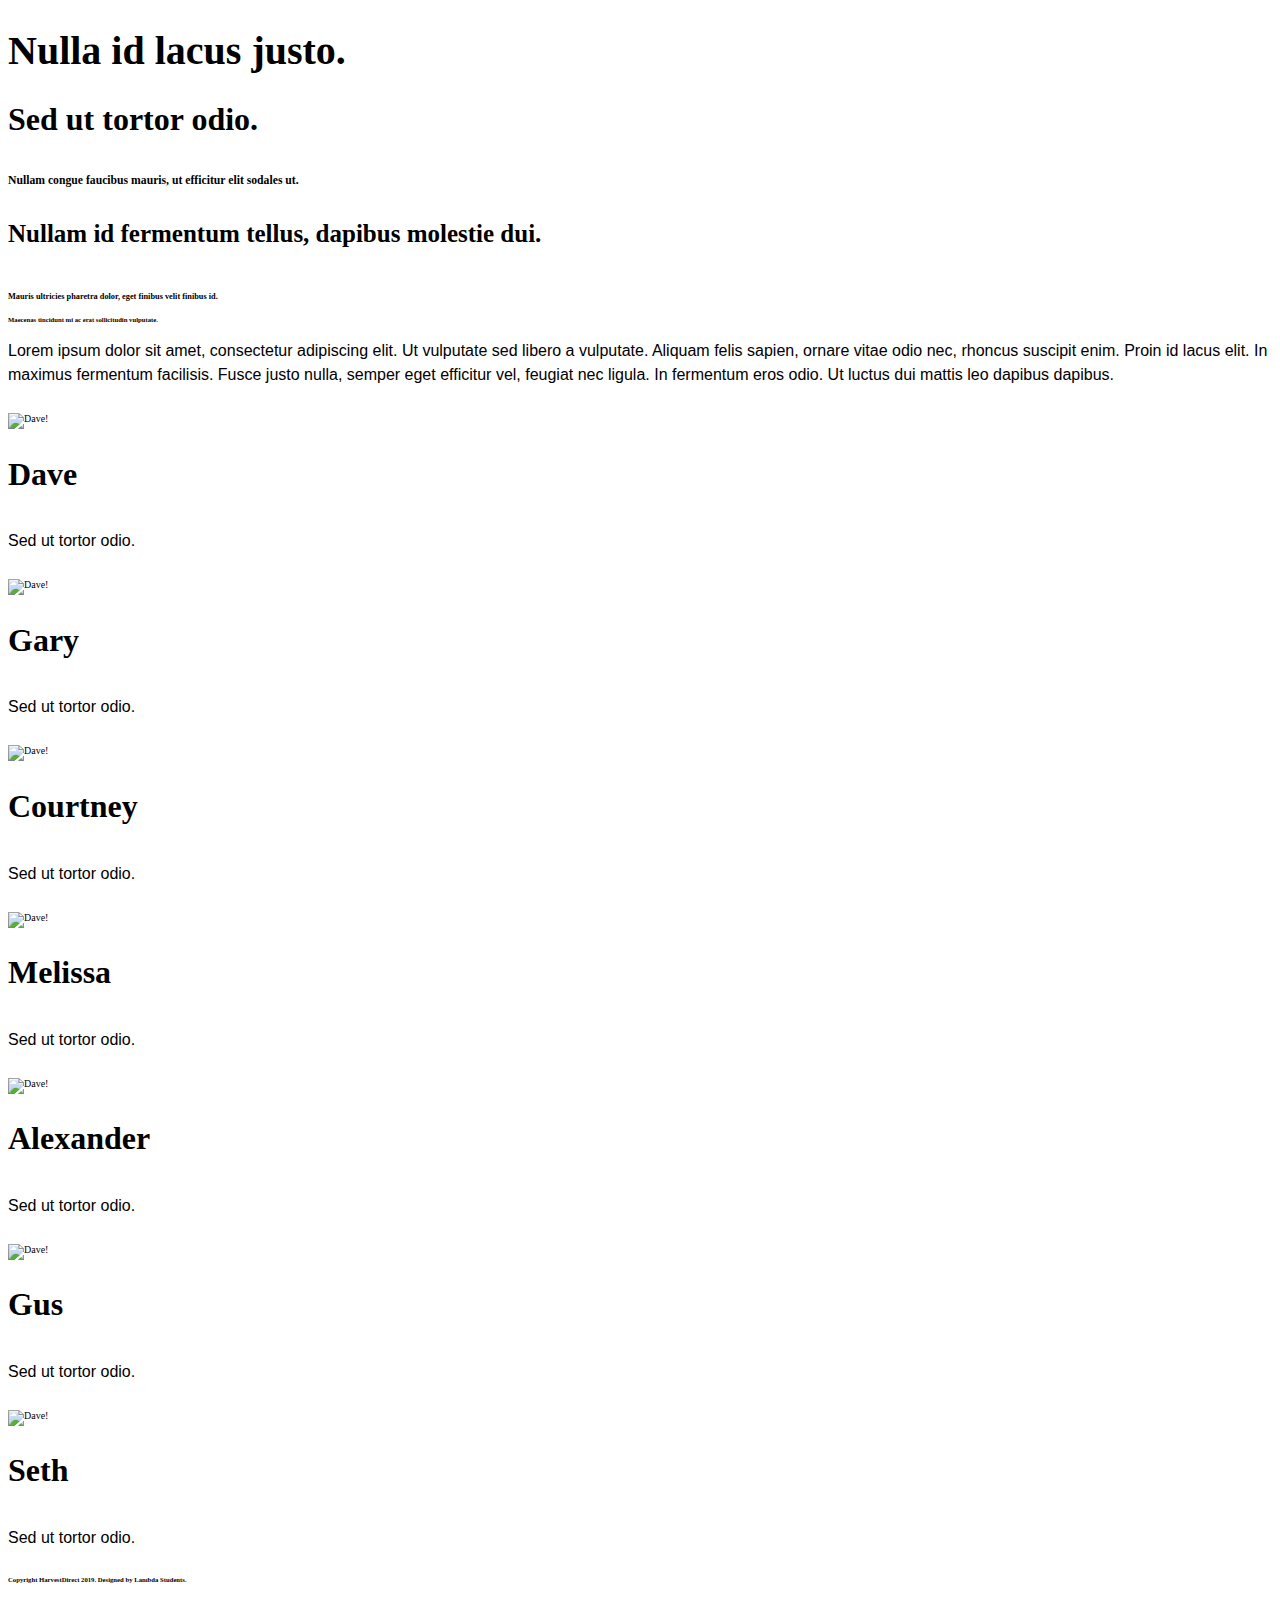
==== about.html @ c772e210 "added basic variables to less file, beginning to start basic code structure" ====
<!doctype html>

<html lang="en">
<head>
    <meta charset="utf-8">

    <title>HarvestDirect</title>

    <link href="https://fonts.googleapis.com/css?family=Indie+Flower|Roboto" rel="stylesheet">
    <link href="css/index.css" rel="stylesheet">

</head>

<body>
    <nav class="nav-container">
        <div class="nav-title">
            <h1>Nulla id lacus justo.</h1>
            <h2>Sed ut tortor odio.</h2>
            <h3>Nullam congue faucibus mauris, ut efficitur elit sodales ut.</h3>
            <h4>Nullam id fermentum tellus, dapibus molestie dui.</h4>
            <h5>Mauris ultricies pharetra dolor, eget finibus velit finibus id.</h5>
            <h6>Maecenas tincidunt mi ac erat sollicitudin vulputate.</h6>
            <p>Lorem ipsum dolor sit amet, consectetur adipiscing elit. Ut vulputate sed libero a vulputate. Aliquam felis sapien, ornare vitae odio nec, rhoncus suscipit enim. Proin id lacus elit. In maximus fermentum facilisis. Fusce justo nulla, semper eget efficitur vel, feugiat nec ligula. In fermentum eros odio. Ut luctus dui mattis leo dapibus dapibus.</p>
        </div>
    </nav>

    <section class="about-container">
        <div class="daveBio">
            <img src="img/fun-bus.jpg" alt="Dave!">
            <h2>Dave</h2>
            <p>Sed ut tortor odio.</p>
        </div>

        <div class="garyBio">
            <img src="img/fun-bus.jpg" alt="Dave!">
            <h2>Gary</h2>
            <p>Sed ut tortor odio.</p>
        </div>

        <div class="courtneyBio">
            <img src="img/fun-bus.jpg" alt="Dave!">
            <h2>Courtney</h2>
            <p>Sed ut tortor odio.</p>
        </div>

        <div class="melissaBio">
            <img src="img/fun-bus.jpg" alt="Dave!">
            <h2>Melissa</h2>
            <p>Sed ut tortor odio.</p>
        </div>

        <div class="alexanderBio">
            <img src="img/fun-bus.jpg" alt="Dave!">
            <h2>Alexander</h2>
            <p>Sed ut tortor odio.</p>
        </div>

        <div class="gusBio">
            <img src="img/fun-bus.jpg" alt="Dave!">
            <h2>Gus</h2>
            <p>Sed ut tortor odio.</p>
        </div>

        <div class="sethBio">
            <img src="img/fun-bus.jpg" alt="Dave!">
            <h2>Seth</h2>
            <p>Sed ut tortor odio.</p>
        </div>
    </section><!-- container -->

    <footer class="footer">
        <h6>Copyright HarvestDirect 2019. Designed by Lambda Students.</h6>
    </footer>
</body>
</html>
---- css/index.css ----
* {
  box-sizing: border-box;
}
html {
  font-size: 62.5%;
}
html,
body {
  font-family: 'Merriweather', serif;
}
h1,
h2,
h3,
h4,
h5 {
  font-family: 'Merriweather', serif;
}
h1 {
  font-size: 4rem;
}
h2 {
  font-size: 3.2rem;
  padding-bottom: 10px;
}
h4 {
  font-size: 2.5rem;
  padding-bottom: 10px;
}
p {
  font-family: 'Ubuntu', sans-serif;
  line-height: 1.5;
  font-size: 1.6rem;
  padding-bottom: 10px;
}
img {
  max-width: 100%;
  height: auto;
}
.container {
  max-width: 1000px;
  width: 100%;
  margin: 0 auto;
}
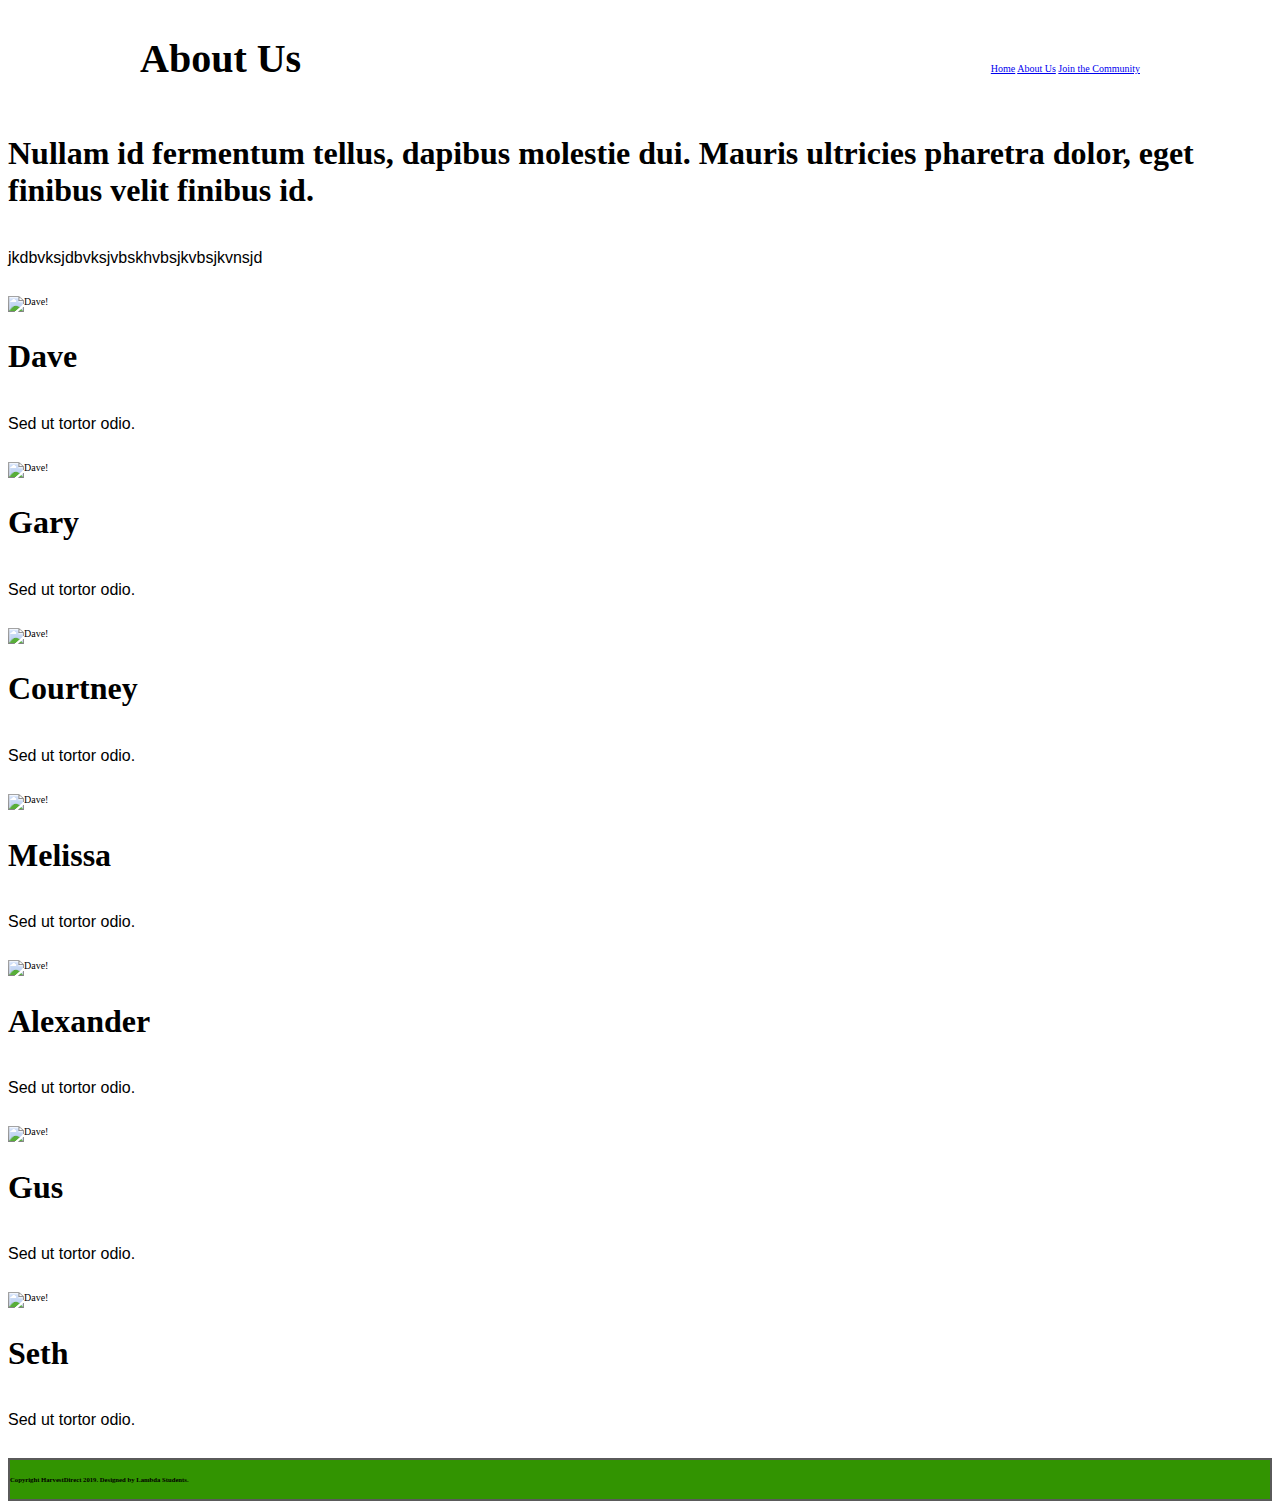
==== commit 5a79019c: "added generic setup code. Will need to be modified when layout is finalized" ====
--- a/about.html
+++ b/about.html
@@ -12,19 +12,27 @@
 </head>
 
 <body>
-    <nav class="nav-container">
-        <div class="nav-title">
-            <h1>Nulla id lacus justo.</h1>
-            <h2>Sed ut tortor odio.</h2>
-            <h3>Nullam congue faucibus mauris, ut efficitur elit sodales ut.</h3>
-            <h4>Nullam id fermentum tellus, dapibus molestie dui.</h4>
-            <h5>Mauris ultricies pharetra dolor, eget finibus velit finibus id.</h5>
-            <h6>Maecenas tincidunt mi ac erat sollicitudin vulputate.</h6>
-            <p>Lorem ipsum dolor sit amet, consectetur adipiscing elit. Ut vulputate sed libero a vulputate. Aliquam felis sapien, ornare vitae odio nec, rhoncus suscipit enim. Proin id lacus elit. In maximus fermentum facilisis. Fusce justo nulla, semper eget efficitur vel, feugiat nec ligula. In fermentum eros odio. Ut luctus dui mattis leo dapibus dapibus.</p>
+    <nav class="navContainer">
+        <div class="navTitle">
+            <h1>About Us</h1>
         </div>
+        <nav class="navBar">
+            <a href="#">Home</a>
+            <a href="#">About Us</a>
+            <a href="#">Join the Community</a>
+        </nav>
     </nav>
 
-    <section class="about-container">
+    <Section class="callToAction">
+        <div class="missionStatement">
+            <h2>Nullam id fermentum tellus, dapibus molestie dui. Mauris ultricies pharetra dolor, eget finibus velit finibus id.</h2>
+        </div>
+    </Section>
+
+    <section class="servicesInfo">
+        <p>jkdbvksjdbvksjvbskhvbsjkvbsjkvnsjd</p>
+    </section>
+    <section class="aboutContainer">
         <div class="daveBio">
             <img src="img/fun-bus.jpg" alt="Dave!">
             <h2>Dave</h2>
@@ -66,7 +74,11 @@
             <h2>Seth</h2>
             <p>Sed ut tortor odio.</p>
         </div>
-    </section><!-- container -->
+    </section>
+
+    <div class="signUpButton">
+        
+    </div>
 
     <footer class="footer">
         <h6>Copyright HarvestDirect 2019. Designed by Lambda Students.</h6>
--- a/css/index.css
+++ b/css/index.css
@@ -1,3 +1,7 @@
+/* http://meyerweb.com/eric/tools/css/reset/ 
+   v2.0 | 20110126
+   License: none (public domain)
+*/
 * {
   box-sizing: border-box;
 }
@@ -41,3 +45,27 @@
   width: 100%;
   margin: 0 auto;
 }
+.navContainer {
+  max-width: 1000px;
+  width: 100%;
+  margin: 0 auto;
+  display: flex;
+  align-items: baseline;
+  justify-content: space-between;
+}
+.navContainer .nav-bar a {
+  text-decoration: none;
+  color: black;
+  font-size: 1.5em;
+  padding: 1em;
+}
+.footer {
+  width: 100%;
+  border: 2px solid #5A5A5A;
+  background: #329401;
+}
+.footer p {
+  text-align: center;
+  color: #5A5A5A;
+  font-size: 1.6rem;
+}
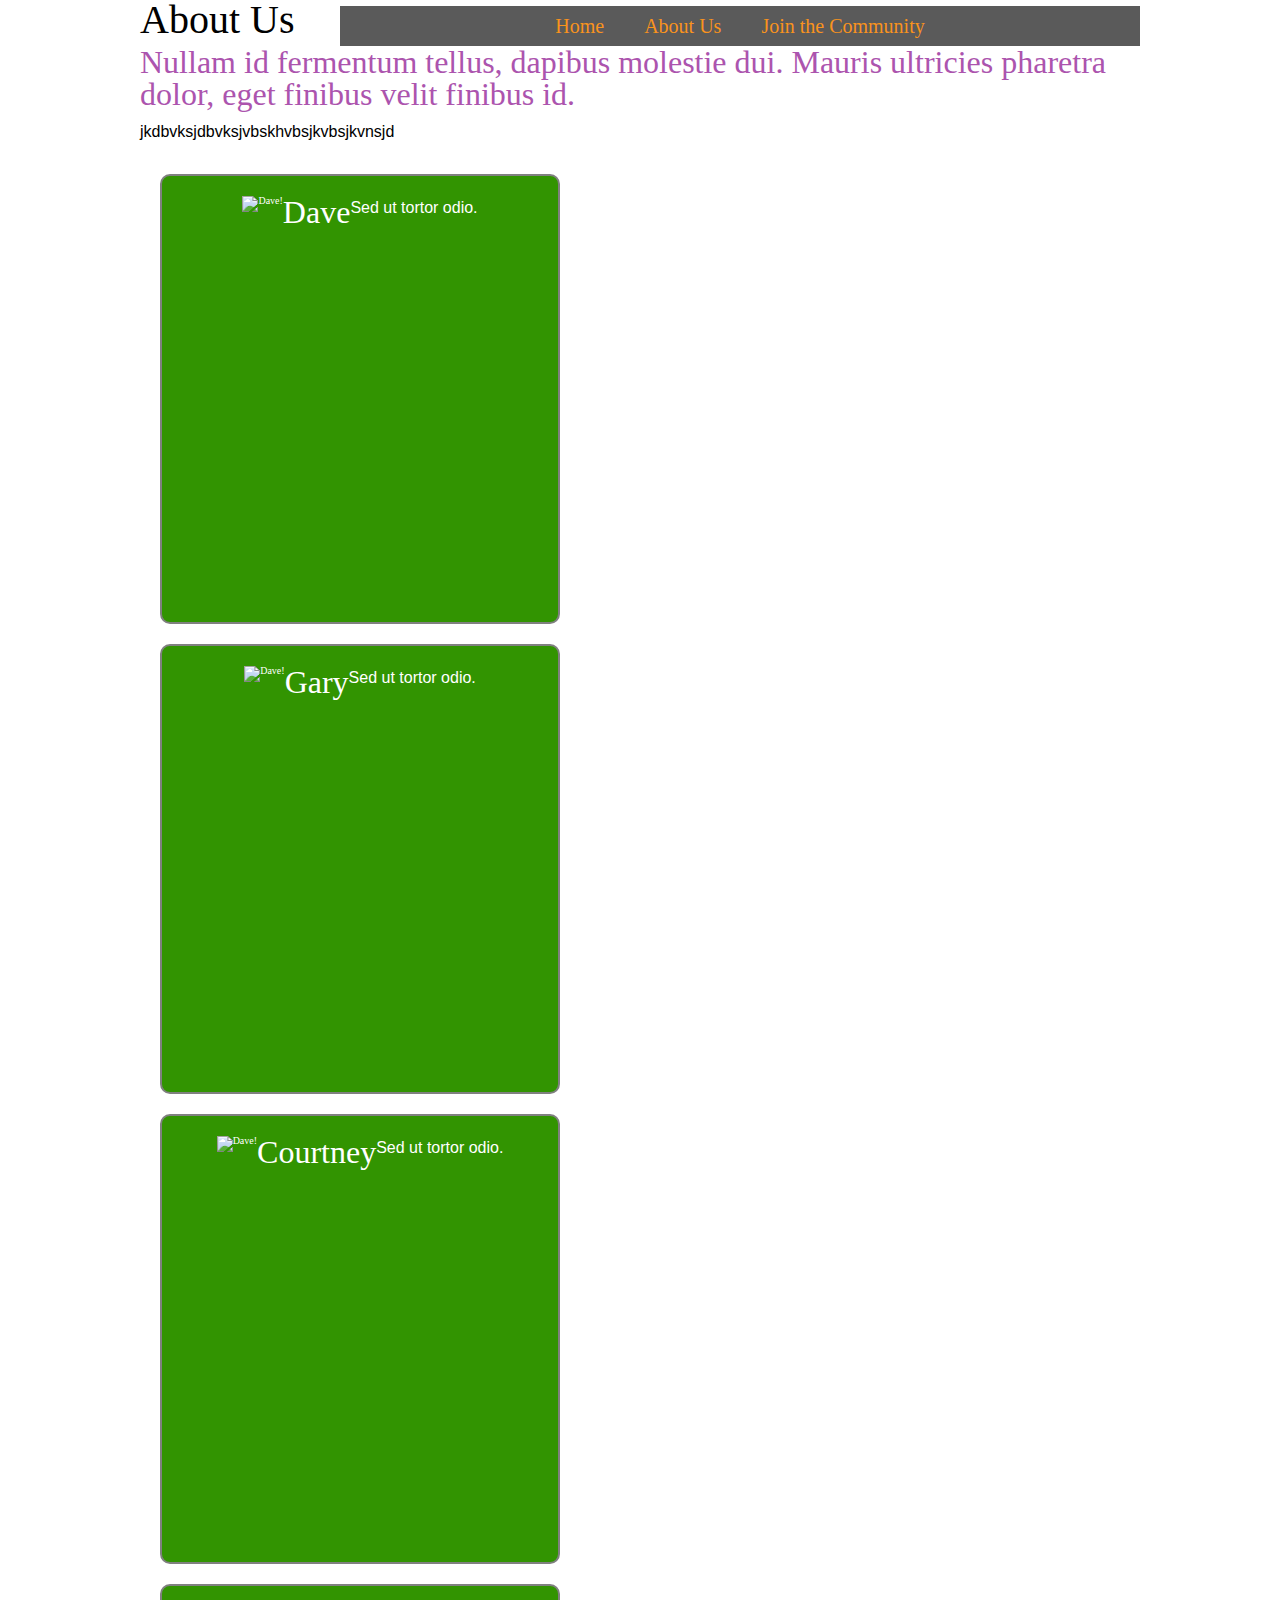
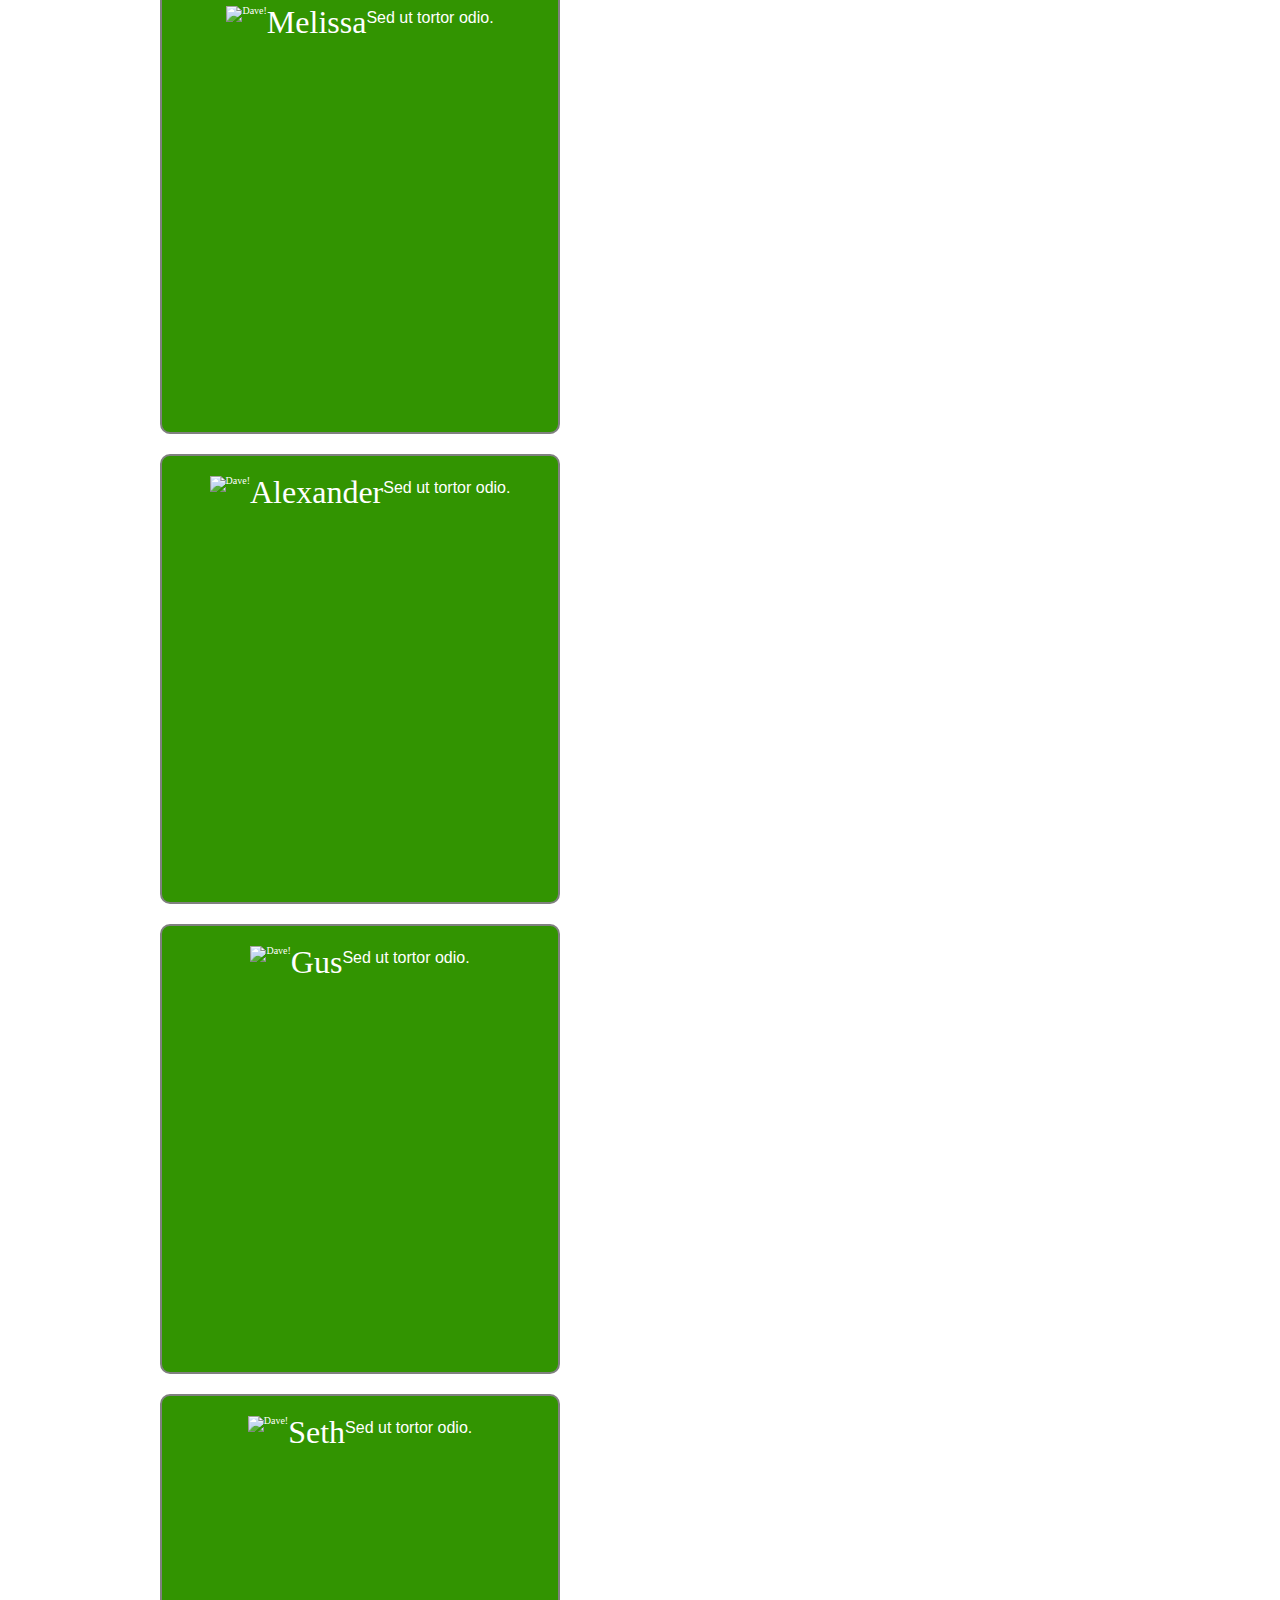
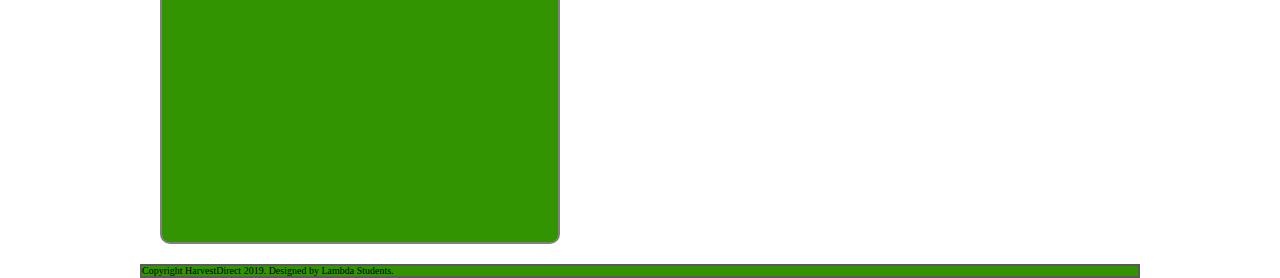
==== commit b067b3e8: "worked on responsiveness and added more content. Still need logos and layout we are going to use to " ====
--- a/about.html
+++ b/about.html
@@ -8,7 +8,6 @@
 
     <link href="https://fonts.googleapis.com/css?family=Indie+Flower|Roboto" rel="stylesheet">
     <link href="css/index.css" rel="stylesheet">
-
 </head>
 
 <body>
@@ -23,65 +22,67 @@
         </nav>
     </nav>
 
-    <Section class="callToAction">
-        <div class="missionStatement">
-            <h2>Nullam id fermentum tellus, dapibus molestie dui. Mauris ultricies pharetra dolor, eget finibus velit finibus id.</h2>
-        </div>
-    </Section>
+    <div class="container about">
+        <Section class="callToAction">
+            <div class="missionStatement">
+                <h2>Nullam id fermentum tellus, dapibus molestie dui. Mauris ultricies pharetra dolor, eget finibus velit finibus id.</h2>
+            </div>
+        </Section>
 
-    <section class="servicesInfo">
-        <p>jkdbvksjdbvksjvbskhvbsjkvbsjkvnsjd</p>
-    </section>
-    <section class="aboutContainer">
-        <div class="daveBio">
-            <img src="img/fun-bus.jpg" alt="Dave!">
-            <h2>Dave</h2>
-            <p>Sed ut tortor odio.</p>
+        <section class="servicesInfo">
+            <p>jkdbvksjdbvksjvbskhvbsjkvbsjkvnsjd</p>
+        </section>
+        <section class="aboutContainer">
+            <div class="bioCard">
+                <img src="img/fun-bus.jpg" alt="Dave!">
+                <h2>Dave</h2>
+                <p>Sed ut tortor odio.</p>
+            </div>
+
+            <div class="bioCard">
+                <img src="img/fun-bus.jpg" alt="Dave!">
+                <h2>Gary</h2>
+                <p>Sed ut tortor odio.</p>
+            </div>
+
+            <div class="bioCard">
+                <img src="img/fun-bus.jpg" alt="Dave!">
+                <h2>Courtney</h2>
+                <p>Sed ut tortor odio.</p>
+            </div>
+
+            <div class="bioCard">
+                <img src="img/fun-bus.jpg" alt="Dave!">
+                <h2>Melissa</h2>
+                <p>Sed ut tortor odio.</p>
+            </div>
+
+            <div class="bioCard">
+                <img src="img/fun-bus.jpg" alt="Dave!">
+                <h2>Alexander</h2>
+                <p>Sed ut tortor odio.</p>
+            </div>
+
+            <div class="bioCard">
+                <img src="img/fun-bus.jpg" alt="Dave!">
+                <h2>Gus</h2>
+                <p>Sed ut tortor odio.</p>
+            </div>
+
+            <div class="bioCard">
+                <img src="img/fun-bus.jpg" alt="Dave!">
+                <h2>Seth</h2>
+                <p>Sed ut tortor odio.</p>
+            </div>
+        </section>
+
+        <div class="signUpButton">
+        
         </div>
 
-        <div class="garyBio">
-            <img src="img/fun-bus.jpg" alt="Dave!">
-            <h2>Gary</h2>
-            <p>Sed ut tortor odio.</p>
-        </div>
-
-        <div class="courtneyBio">
-            <img src="img/fun-bus.jpg" alt="Dave!">
-            <h2>Courtney</h2>
-            <p>Sed ut tortor odio.</p>
-        </div>
-
-        <div class="melissaBio">
-            <img src="img/fun-bus.jpg" alt="Dave!">
-            <h2>Melissa</h2>
-            <p>Sed ut tortor odio.</p>
-        </div>
-
-        <div class="alexanderBio">
-            <img src="img/fun-bus.jpg" alt="Dave!">
-            <h2>Alexander</h2>
-            <p>Sed ut tortor odio.</p>
-        </div>
-
-        <div class="gusBio">
-            <img src="img/fun-bus.jpg" alt="Dave!">
-            <h2>Gus</h2>
-            <p>Sed ut tortor odio.</p>
-        </div>
-
-        <div class="sethBio">
-            <img src="img/fun-bus.jpg" alt="Dave!">
-            <h2>Seth</h2>
-            <p>Sed ut tortor odio.</p>
-        </div>
-    </section>
-
-    <div class="signUpButton">
-        
+        <footer class="footer">
+            <h6>Copyright HarvestDirect 2019. Designed by Lambda Students.</h6>
+        </footer>
     </div>
-
-    <footer class="footer">
-        <h6>Copyright HarvestDirect 2019. Designed by Lambda Students.</h6>
-    </footer>
 </body>
 </html>--- a/css/index.css
+++ b/css/index.css
@@ -1,9 +1,136 @@
 /* http://meyerweb.com/eric/tools/css/reset/ 
-   v2.0 | 20110126
-   License: none (public domain)
+v2.0 | 20110126
+License: none (public domain)
 */
+html,
+body,
+div,
+span,
+applet,
+object,
+iframe,
+h1,
+h2,
+h3,
+h4,
+h5,
+h6,
+p,
+blockquote,
+pre,
+a,
+abbr,
+acronym,
+address,
+big,
+cite,
+code,
+del,
+dfn,
+em,
+img,
+ins,
+kbd,
+q,
+s,
+samp,
+small,
+strike,
+strong,
+sub,
+sup,
+tt,
+var,
+b,
+u,
+i,
+center,
+dl,
+dt,
+dd,
+ol,
+ul,
+li,
+fieldset,
+form,
+label,
+legend,
+table,
+caption,
+tbody,
+tfoot,
+thead,
+tr,
+th,
+td,
+article,
+aside,
+canvas,
+details,
+embed,
+figure,
+figcaption,
+footer,
+header,
+hgroup,
+menu,
+nav,
+output,
+ruby,
+section,
+summary,
+time,
+mark,
+audio,
+video {
+  margin: 0;
+  padding: 0;
+  border: 0;
+  font-size: 100%;
+  font: inherit;
+  vertical-align: baseline;
+}
+/* HTML5 display-role reset for older browsers */
+article,
+aside,
+details,
+figcaption,
+figure,
+footer,
+header,
+hgroup,
+menu,
+nav,
+section {
+  display: block;
+}
+body {
+  line-height: 1;
+}
+ol,
+ul {
+  list-style: none;
+}
+blockquote,
+q {
+  quotes: none;
+}
+blockquote:before,
+blockquote:after,
+q:before,
+q:after {
+  content: '';
+  content: none;
+}
+table {
+  border-collapse: collapse;
+  border-spacing: 0;
+}
 * {
   box-sizing: border-box;
+}
+body {
+  background: url(top-bg-img.jpg);
 }
 html {
   font-size: 62.5%;
@@ -44,6 +171,13 @@
   max-width: 1000px;
   width: 100%;
   margin: 0 auto;
+}
+@media (max-width: 500px) {
+  .container {
+    max-width: 500px;
+    width: 100%;
+    margin: 0 auto;
+  }
 }
 .navContainer {
   max-width: 1000px;
@@ -67,5 +201,40 @@
 .footer p {
   text-align: center;
   color: #5A5A5A;
-  font-size: 1.6rem;
-}
+  font-size: 2rem;
+}
+.navContainer {
+  width: 90%;
+}
+.navContainer .navBar {
+  width: 80%;
+  height: 40px;
+  background-color: #5A5A5A;
+  font-size: 2rem;
+  display: flex;
+  justify-content: center;
+  align-items: center;
+}
+.navContainer .navBar a {
+  text-decoration: none;
+  color: #F9931D;
+  padding: 20px;
+}
+.missionStatement {
+  color: #AC54AE;
+}
+.bioCard {
+  display: flex;
+  flex-wrap: wrap;
+  flex-direction: row;
+  justify-content: center;
+  padding: 10px;
+  border: 2px solid gray;
+  border-radius: 1em;
+  height: 450px;
+  width: 40%;
+  padding: 20px;
+  margin: 20px;
+  background-color: #329401;
+  color: white;
+}
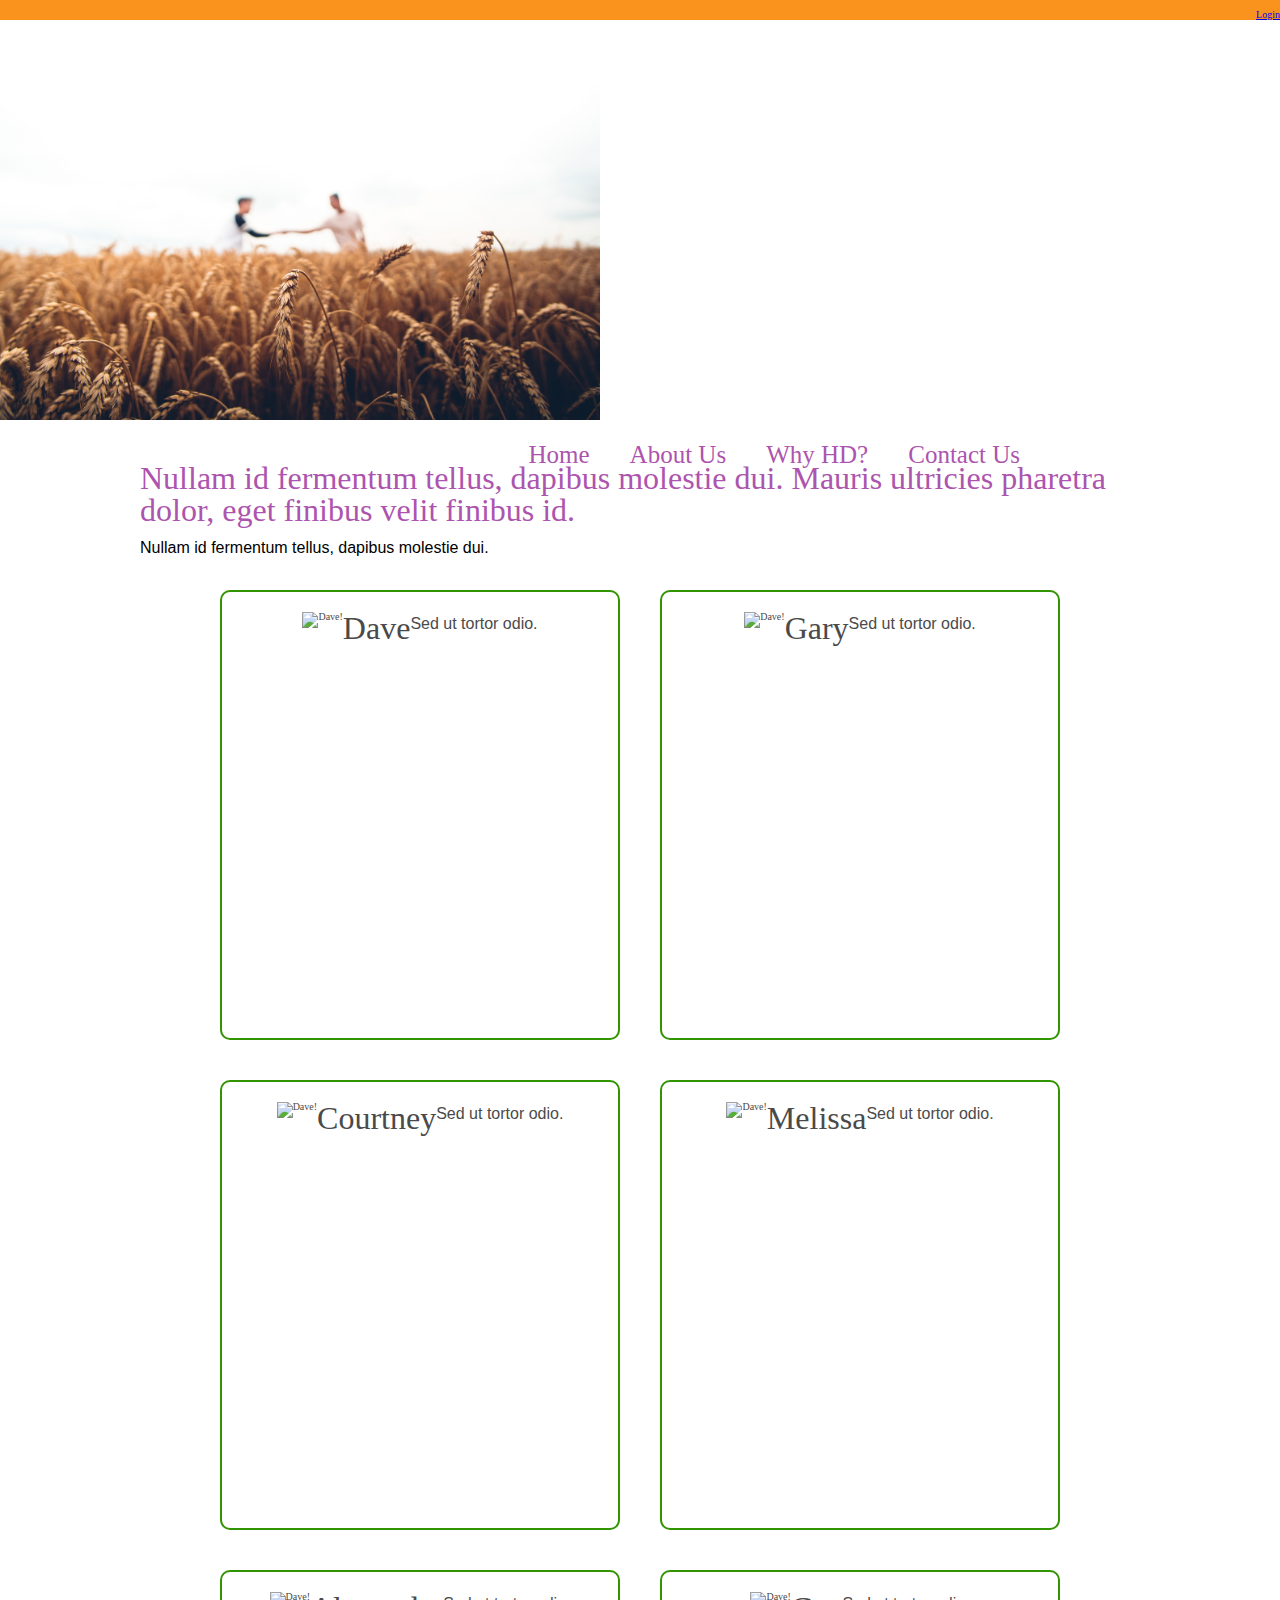
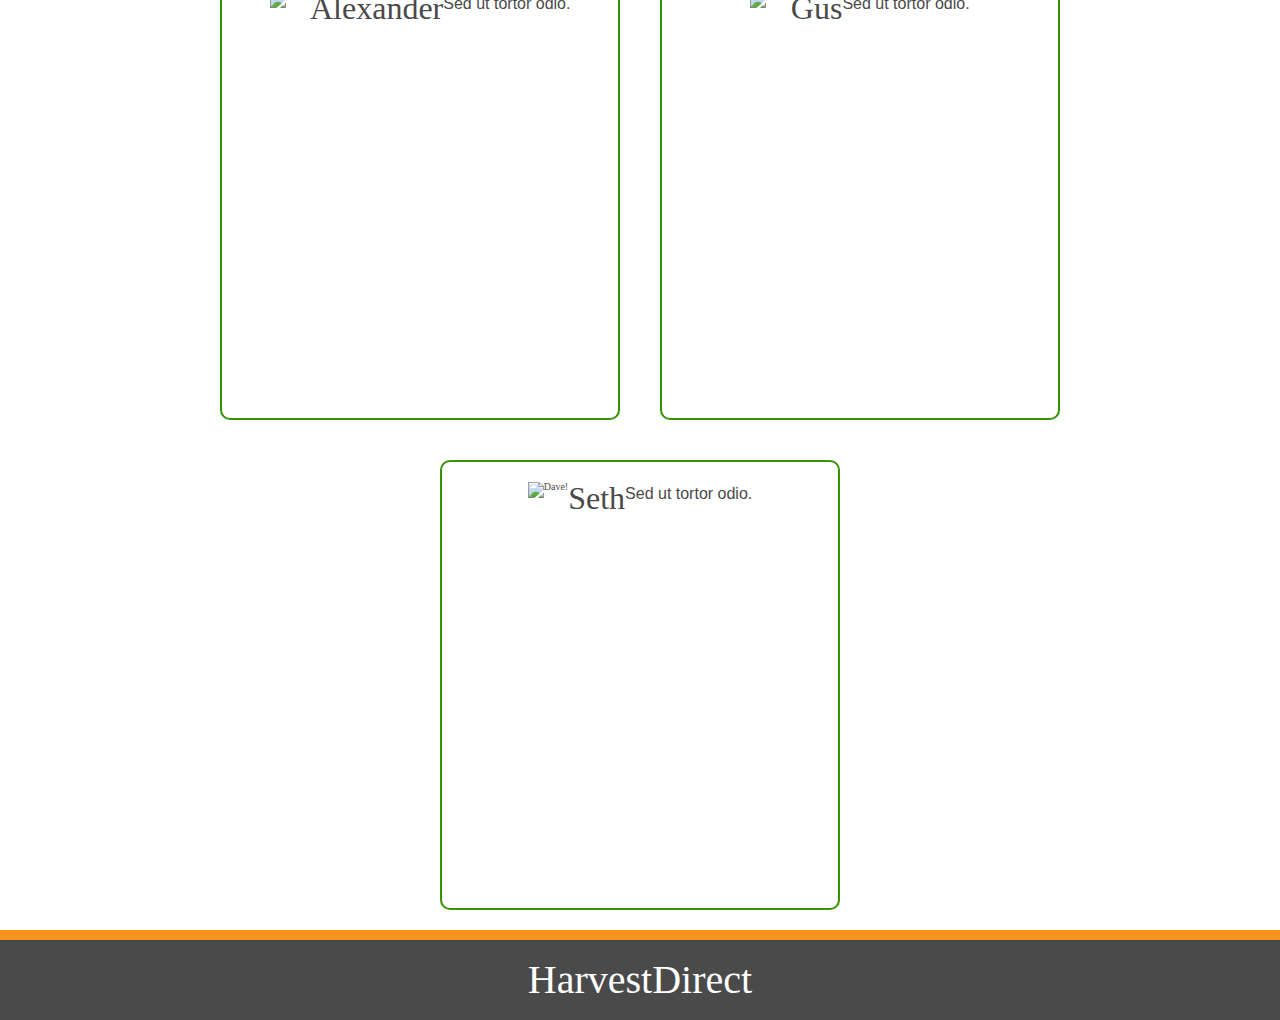
==== commit d8d6fb16: "added rough header and footer styling based on home page" ====
--- a/about.html
+++ b/about.html
@@ -4,21 +4,31 @@
 <head>
     <meta charset="utf-8">
 
-    <title>HarvestDirect</title>
+    <title>About HarvestDirect</title>
 
     <link href="https://fonts.googleapis.com/css?family=Indie+Flower|Roboto" rel="stylesheet">
     <link href="css/index.css" rel="stylesheet">
 </head>
 
 <body>
+    
+    <div class="pageBreak">
+    </div>
+    
+    <div class="headerContainer">
+        <a href="#">Login</a>
+    </div>
+    
+    <div class="logo">
+        <img src="img/top-bg-img.jpg" alt="bg">
+    </div>
+    
     <nav class="navContainer">
-        <div class="navTitle">
-            <h1>About Us</h1>
-        </div>
         <nav class="navBar">
             <a href="#">Home</a>
             <a href="#">About Us</a>
-            <a href="#">Join the Community</a>
+            <a href="#">Why HD?</a>
+            <a href="#">Contact Us</a>
         </nav>
     </nav>
 
@@ -30,7 +40,7 @@
         </Section>
 
         <section class="servicesInfo">
-            <p>jkdbvksjdbvksjvbskhvbsjkvbsjkvnsjd</p>
+            <p>Nullam id fermentum tellus, dapibus molestie dui.</p>
         </section>
         <section class="aboutContainer">
             <div class="bioCard">
@@ -79,10 +89,12 @@
         <div class="signUpButton">
         
         </div>
-
+    </div>
+        <div class="pageBreak">
+        </div>
+    
         <footer class="footer">
-            <h6>Copyright HarvestDirect 2019. Designed by Lambda Students.</h6>
+            <h1>HarvestDirect</h1>
         </footer>
-    </div>
 </body>
 </html>--- a/css/index.css
+++ b/css/index.css
@@ -1,3 +1,10 @@
+.page-break {
+  height: 10px;
+  width: 100%;
+}
+.logo-size {
+  width: 600px;
+}
 /* http://meyerweb.com/eric/tools/css/reset/ 
 v2.0 | 20110126
 License: none (public domain)
@@ -195,46 +202,68 @@
 }
 .footer {
   width: 100%;
-  border: 2px solid #5A5A5A;
-  background: #329401;
-}
-.footer p {
+  height: 80px;
+  background: #4A4A4A;
+  display: flex;
+  justify-content: center;
+  align-items: center;
+}
+.footer h1 {
   text-align: center;
-  color: #5A5A5A;
-  font-size: 2rem;
+  color: #FFFFFF;
+}
+.headerContainer {
+  display: flex;
+  justify-content: flex-end;
+  width: 100%;
+  height: 10px;
+  background-color: #F9931D;
+}
+.pageBreak {
+  height: 10px;
+  width: 100%;
+  background-color: #F9931D;
 }
 .navContainer {
   width: 90%;
 }
 .navContainer .navBar {
-  width: 80%;
+  width: 90%;
   height: 40px;
-  background-color: #5A5A5A;
-  font-size: 2rem;
-  display: flex;
-  justify-content: center;
-  align-items: center;
+  font-size: 2.5rem;
+  display: flex;
+  justify-content: flex-end;
 }
 .navContainer .navBar a {
   text-decoration: none;
-  color: #F9931D;
+  color: #AC54AE;
   padding: 20px;
 }
 .missionStatement {
   color: #AC54AE;
 }
+.aboutContainer {
+  display: flex;
+  flex-wrap: wrap;
+  justify-content: center;
+}
 .bioCard {
   display: flex;
-  flex-wrap: wrap;
-  flex-direction: row;
   justify-content: center;
   padding: 10px;
-  border: 2px solid gray;
+  border: 2px solid #329401;
   border-radius: 1em;
   height: 450px;
   width: 40%;
   padding: 20px;
   margin: 20px;
-  background-color: #329401;
-  color: white;
-}
+  color: #4A4A4A;
+}
+@media (max-width: 500px) {
+  .bioCard {
+    width: 400px;
+  }
+}
+.logo {
+  width: 600px;
+}
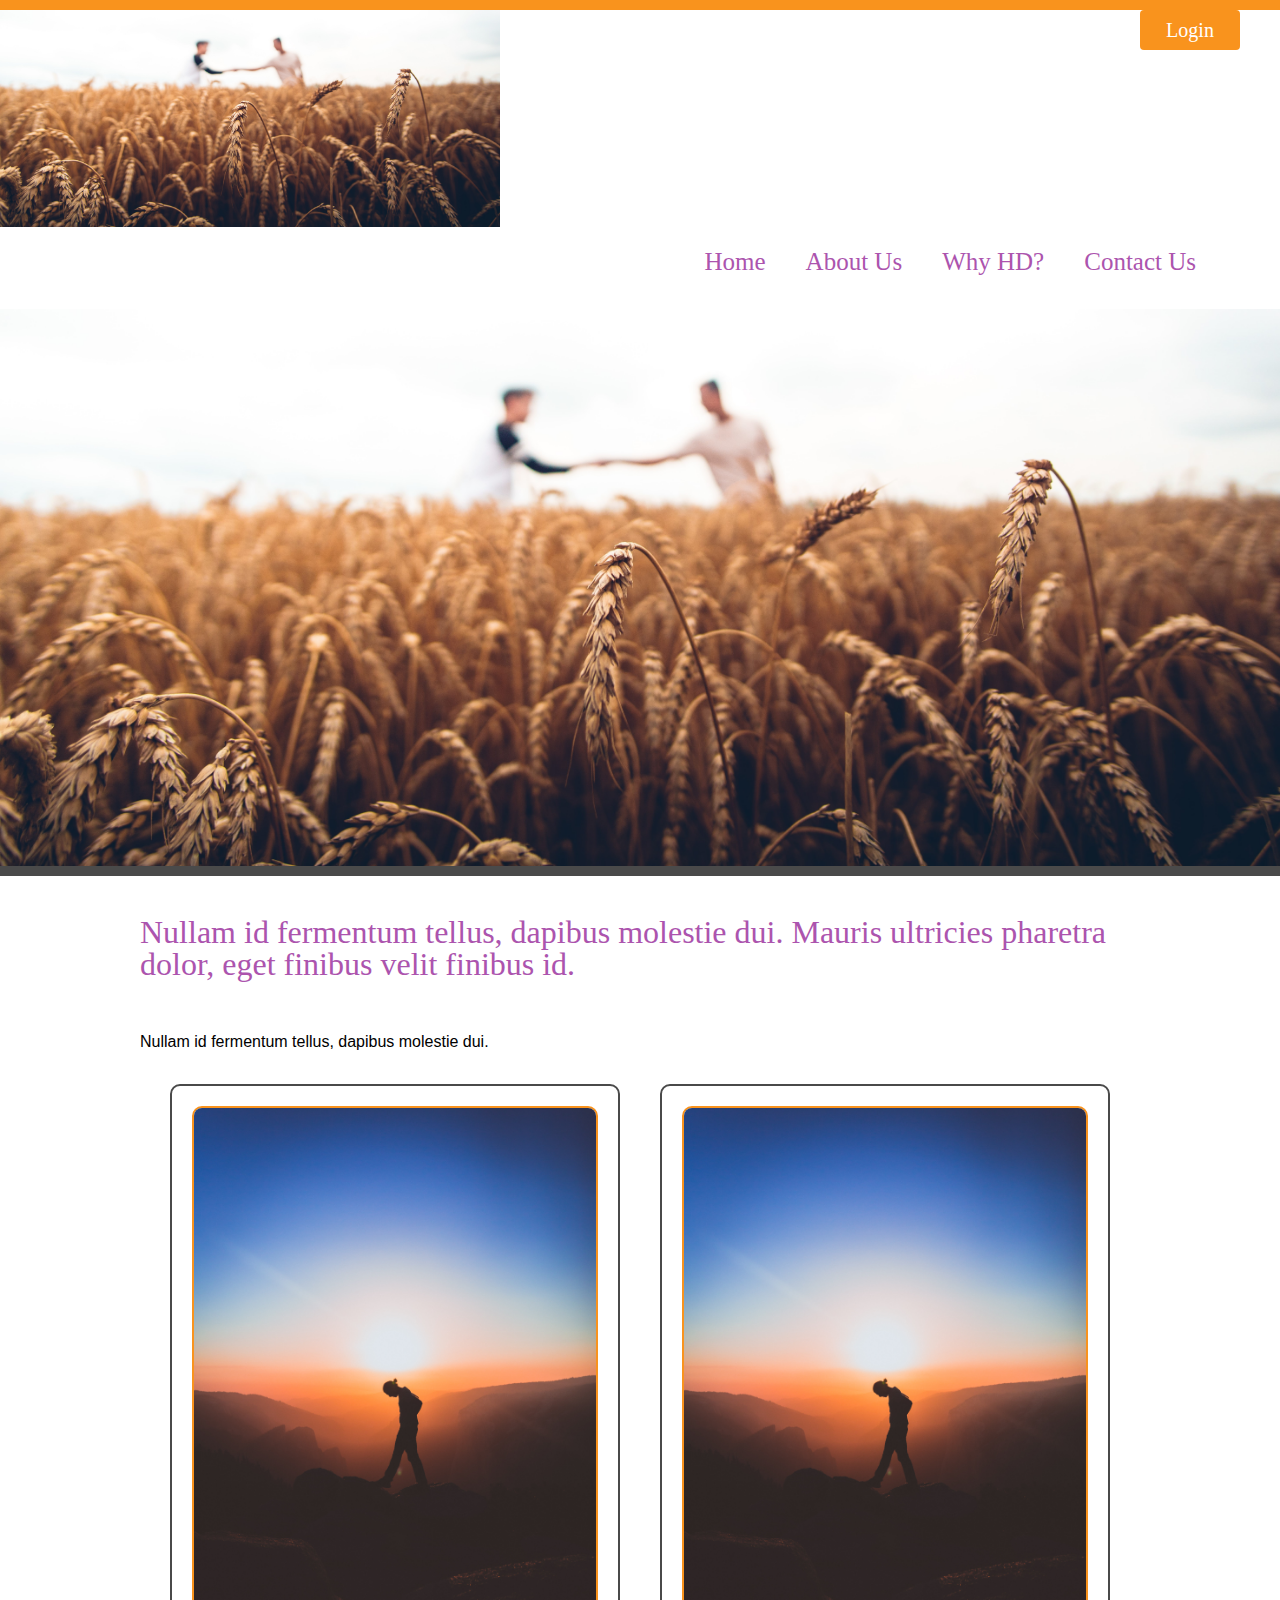
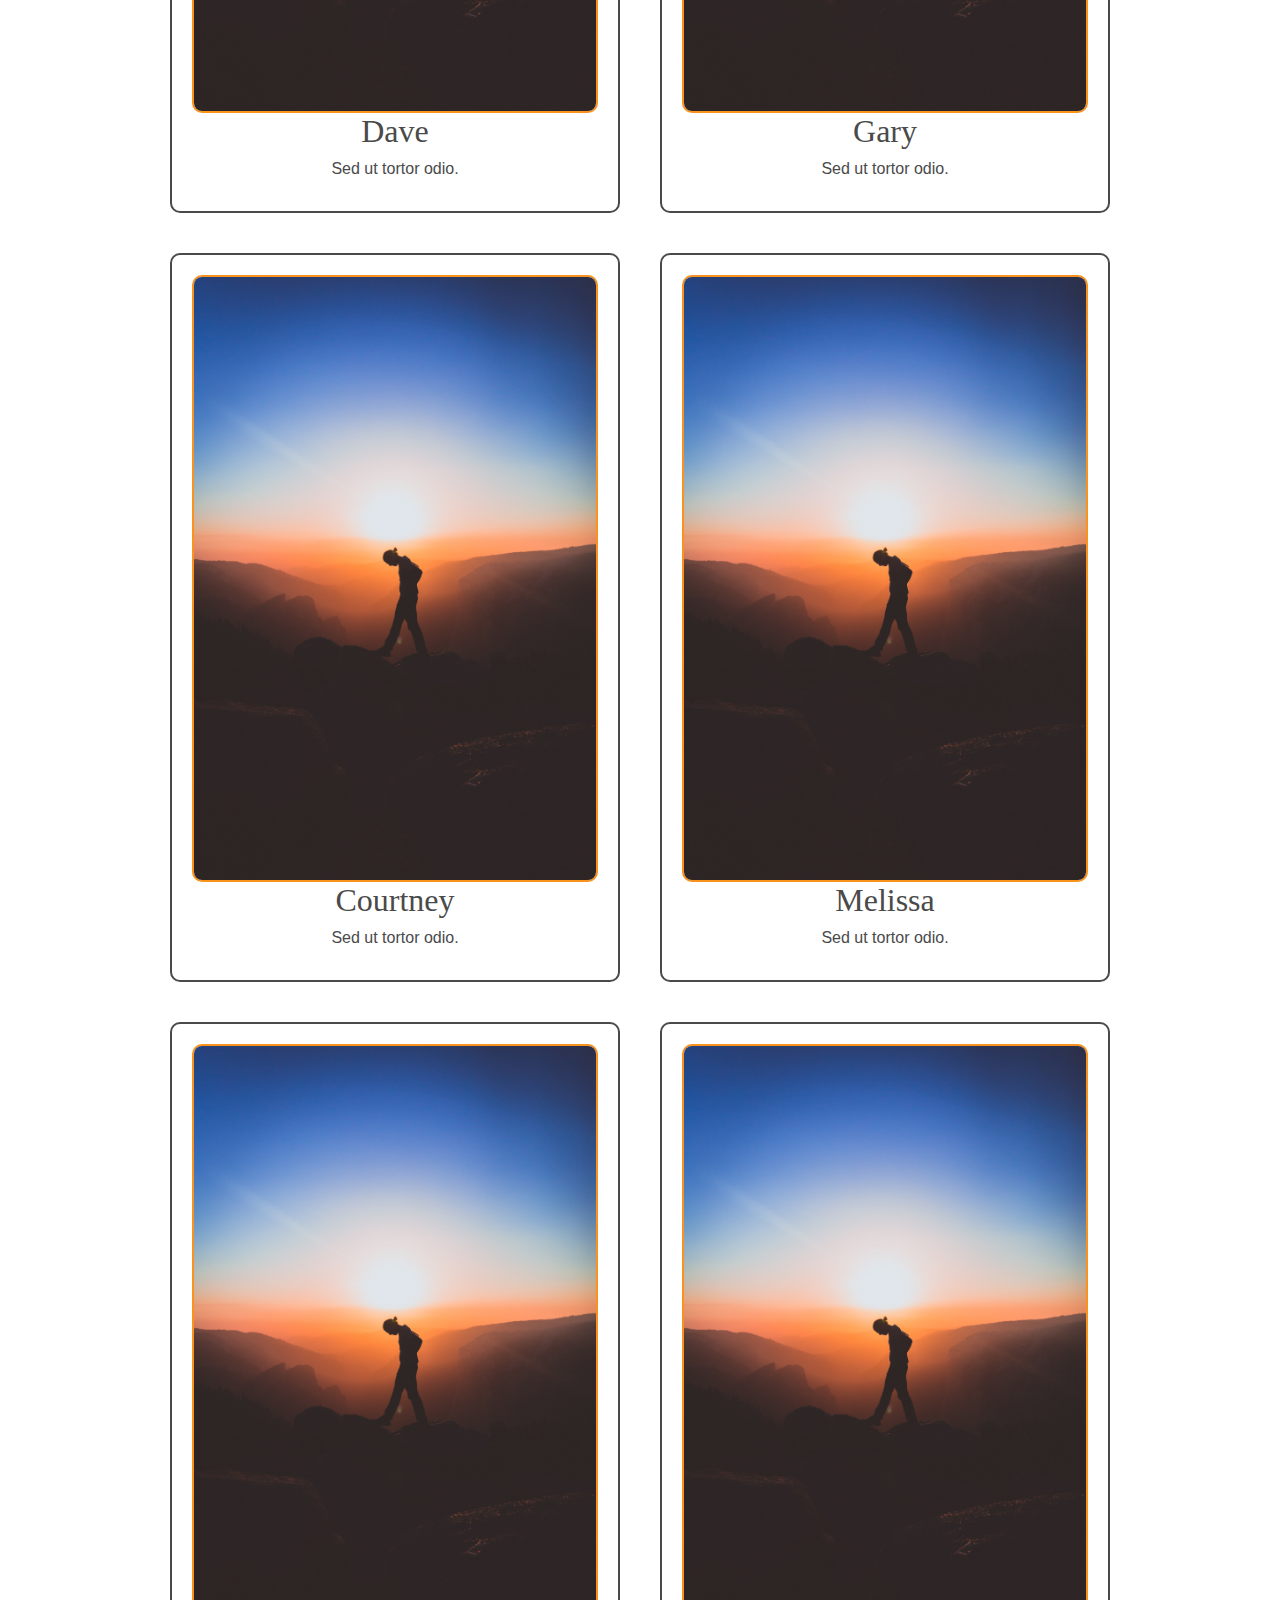
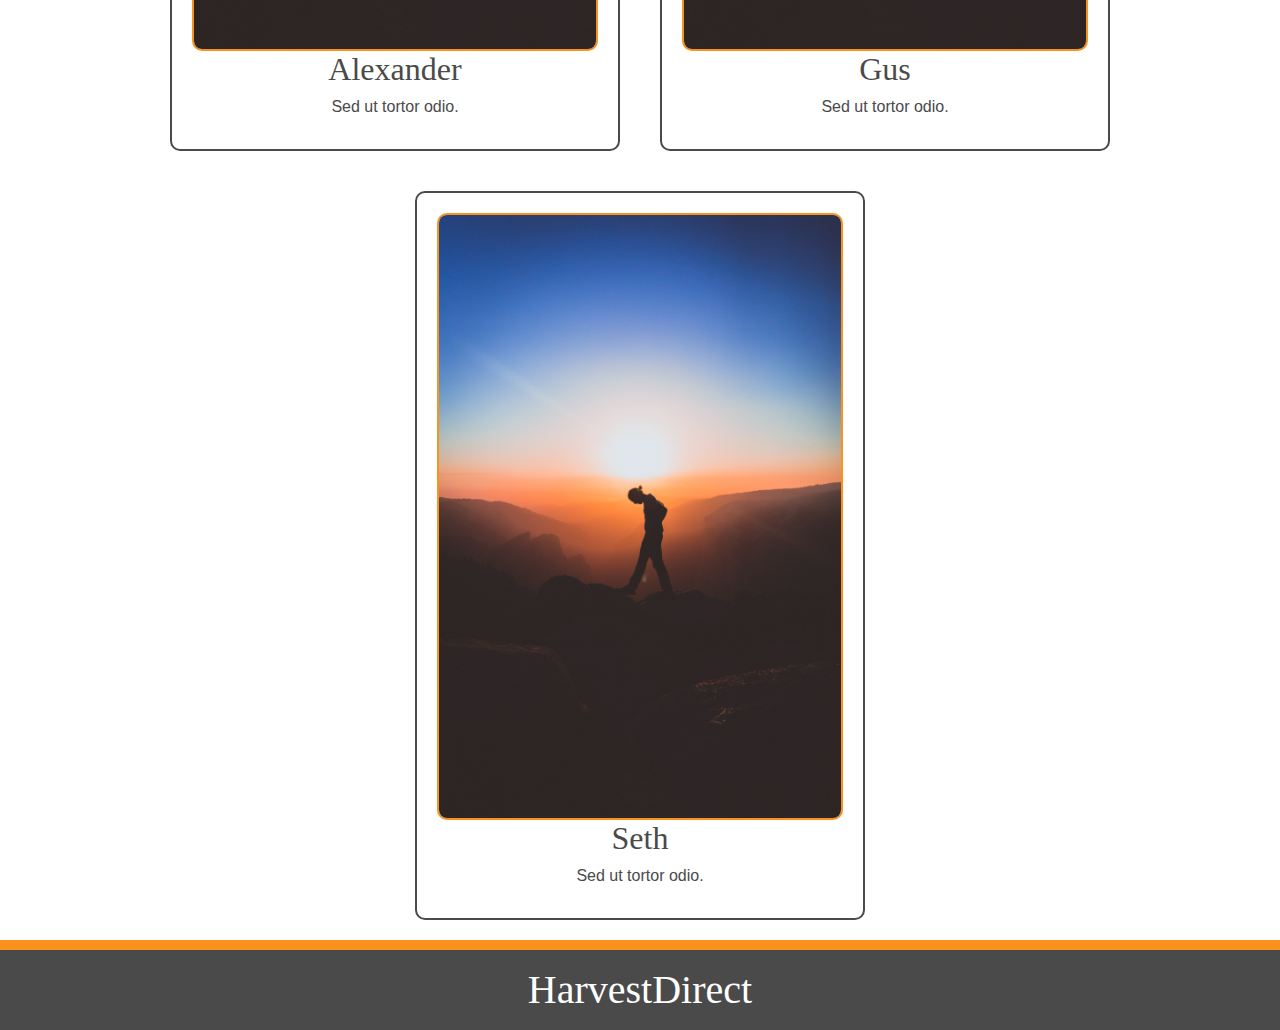
==== commit 78d3a9e8: "finished up layout, have to finish adding the content for the page and begin to polish it" ====
--- a/about.html
+++ b/about.html
@@ -12,7 +12,7 @@
 
 <body>
     
-    <div class="pageBreak">
+    <div class="pageBreakOrange">
     </div>
     
     <div class="headerContainer">
@@ -32,6 +32,13 @@
         </nav>
     </nav>
 
+    <div class="headerPhoto">
+        <img src="img/top-bg-img.jpg" alt="bg">
+    </div>
+
+    <div class="pageBreakGray">
+    </div>
+
     <div class="container about">
         <Section class="callToAction">
             <div class="missionStatement">
@@ -44,43 +51,45 @@
         </section>
         <section class="aboutContainer">
             <div class="bioCard">
-                <img src="img/fun-bus.jpg" alt="Dave!">
+                <img src="img/bio-1.jpg" alt="Dave!">
                 <h2>Dave</h2>
                 <p>Sed ut tortor odio.</p>
             </div>
 
             <div class="bioCard">
-                <img src="img/fun-bus.jpg" alt="Dave!">
-                <h2>Gary</h2>
-                <p>Sed ut tortor odio.</p>
+                <img src="img/bio-1.jpg" alt="Dave!">
+                <div class="bioText">
+                    <h2>Gary</h2>
+                    <p>Sed ut tortor odio.</p>
+                </div>
             </div>
 
             <div class="bioCard">
-                <img src="img/fun-bus.jpg" alt="Dave!">
+                <img src="img/bio-1.jpg" alt="Dave!">
                 <h2>Courtney</h2>
                 <p>Sed ut tortor odio.</p>
             </div>
 
             <div class="bioCard">
-                <img src="img/fun-bus.jpg" alt="Dave!">
+                <img src="img/bio-1.jpg" alt="Dave!">
                 <h2>Melissa</h2>
                 <p>Sed ut tortor odio.</p>
             </div>
 
             <div class="bioCard">
-                <img src="img/fun-bus.jpg" alt="Dave!">
+                <img src="img/bio-1.jpg" alt="Dave!">
                 <h2>Alexander</h2>
                 <p>Sed ut tortor odio.</p>
             </div>
 
             <div class="bioCard">
-                <img src="img/fun-bus.jpg" alt="Dave!">
+                <img src="img/bio-1.jpg" alt="Dave!">
                 <h2>Gus</h2>
                 <p>Sed ut tortor odio.</p>
             </div>
 
             <div class="bioCard">
-                <img src="img/fun-bus.jpg" alt="Dave!">
+                <img src="img/bio-1.jpg" alt="Dave!">
                 <h2>Seth</h2>
                 <p>Sed ut tortor odio.</p>
             </div>
@@ -90,7 +99,7 @@
         
         </div>
     </div>
-        <div class="pageBreak">
+        <div class="pageBreakOrange">
         </div>
     
         <footer class="footer">
--- a/css/index.css
+++ b/css/index.css
@@ -170,10 +170,6 @@
   font-size: 1.6rem;
   padding-bottom: 10px;
 }
-img {
-  max-width: 100%;
-  height: auto;
-}
 .container {
   max-width: 1000px;
   width: 100%;
@@ -187,45 +183,10 @@
   }
 }
 .navContainer {
-  max-width: 1000px;
-  width: 100%;
-  margin: 0 auto;
+  width: 100%;
   display: flex;
   align-items: baseline;
-  justify-content: space-between;
-}
-.navContainer .nav-bar a {
-  text-decoration: none;
-  color: black;
-  font-size: 1.5em;
-  padding: 1em;
-}
-.footer {
-  width: 100%;
-  height: 80px;
-  background: #4A4A4A;
-  display: flex;
-  justify-content: center;
-  align-items: center;
-}
-.footer h1 {
-  text-align: center;
-  color: #FFFFFF;
-}
-.headerContainer {
-  display: flex;
-  justify-content: flex-end;
-  width: 100%;
-  height: 10px;
-  background-color: #F9931D;
-}
-.pageBreak {
-  height: 10px;
-  width: 100%;
-  background-color: #F9931D;
-}
-.navContainer {
-  width: 90%;
+  justify-content: space-around;
 }
 .navContainer .navBar {
   width: 90%;
@@ -239,8 +200,76 @@
   color: #AC54AE;
   padding: 20px;
 }
+.navContainer .navBar a:hover {
+  color: #F9931D;
+  text-decoration: #AC54AE underline;
+}
+.navContainer .navBar .navBar a {
+  text-decoration: none;
+  color: black;
+  font-size: 1em;
+  padding: 20px;
+}
+.footer {
+  width: 100%;
+  height: 80px;
+  background: #4A4A4A;
+  display: flex;
+  justify-content: center;
+  align-items: center;
+}
+.footer h1 {
+  text-align: center;
+  color: #FFFFFF;
+}
+.headerContainer {
+  display: flex;
+  justify-content: center;
+  align-items: center;
+  position: relative;
+  float: right;
+  font-size: 2em;
+  width: 100px;
+  padding: 10px;
+  height: 40px;
+  margin-right: 40px;
+  border-radius: 4px;
+  background-color: #F9931D;
+}
+.headerContainer a {
+  text-decoration: none;
+  color: #FFFFFF;
+}
+.headerContainer a:hover {
+  color: #4A4A4A;
+}
+.pageBreakOrange {
+  height: 10px;
+  width: 100%;
+  background-color: #F9931D;
+}
+.pageBreakGray {
+  height: 10px;
+  width: 100%;
+  background-color: #4A4A4A;
+}
+.headerPhoto {
+  display: flex;
+  justify-content: center;
+  align-items: center;
+}
+.headerPhoto img {
+  width: 100%;
+  margin-top: 40px;
+}
+@media (max-width: 500px) {
+  .headerPhoto img {
+    width: 400px;
+  }
+}
 .missionStatement {
   color: #AC54AE;
+  padding: 40px 0px 40px 0px;
 }
 .aboutContainer {
   display: flex;
@@ -248,13 +277,12 @@
   justify-content: center;
 }
 .bioCard {
-  display: flex;
-  justify-content: center;
+  text-align: center;
   padding: 10px;
-  border: 2px solid #329401;
+  border: 2px solid #4A4A4A;
   border-radius: 1em;
-  height: 450px;
-  width: 40%;
+  height: auto;
+  width: 45%;
   padding: 20px;
   margin: 20px;
   color: #4A4A4A;
@@ -264,6 +292,19 @@
     width: 400px;
   }
 }
+.bioCard img {
+  width: 100%;
+  border: 2px solid #F9931D;
+  border-radius: 10px;
+}
 .logo {
   width: 600px;
 }
+.logo img {
+  width: 500px;
+}
+@media (max-width: 500px) {
+  .logo img {
+    width: 400px;
+  }
+}
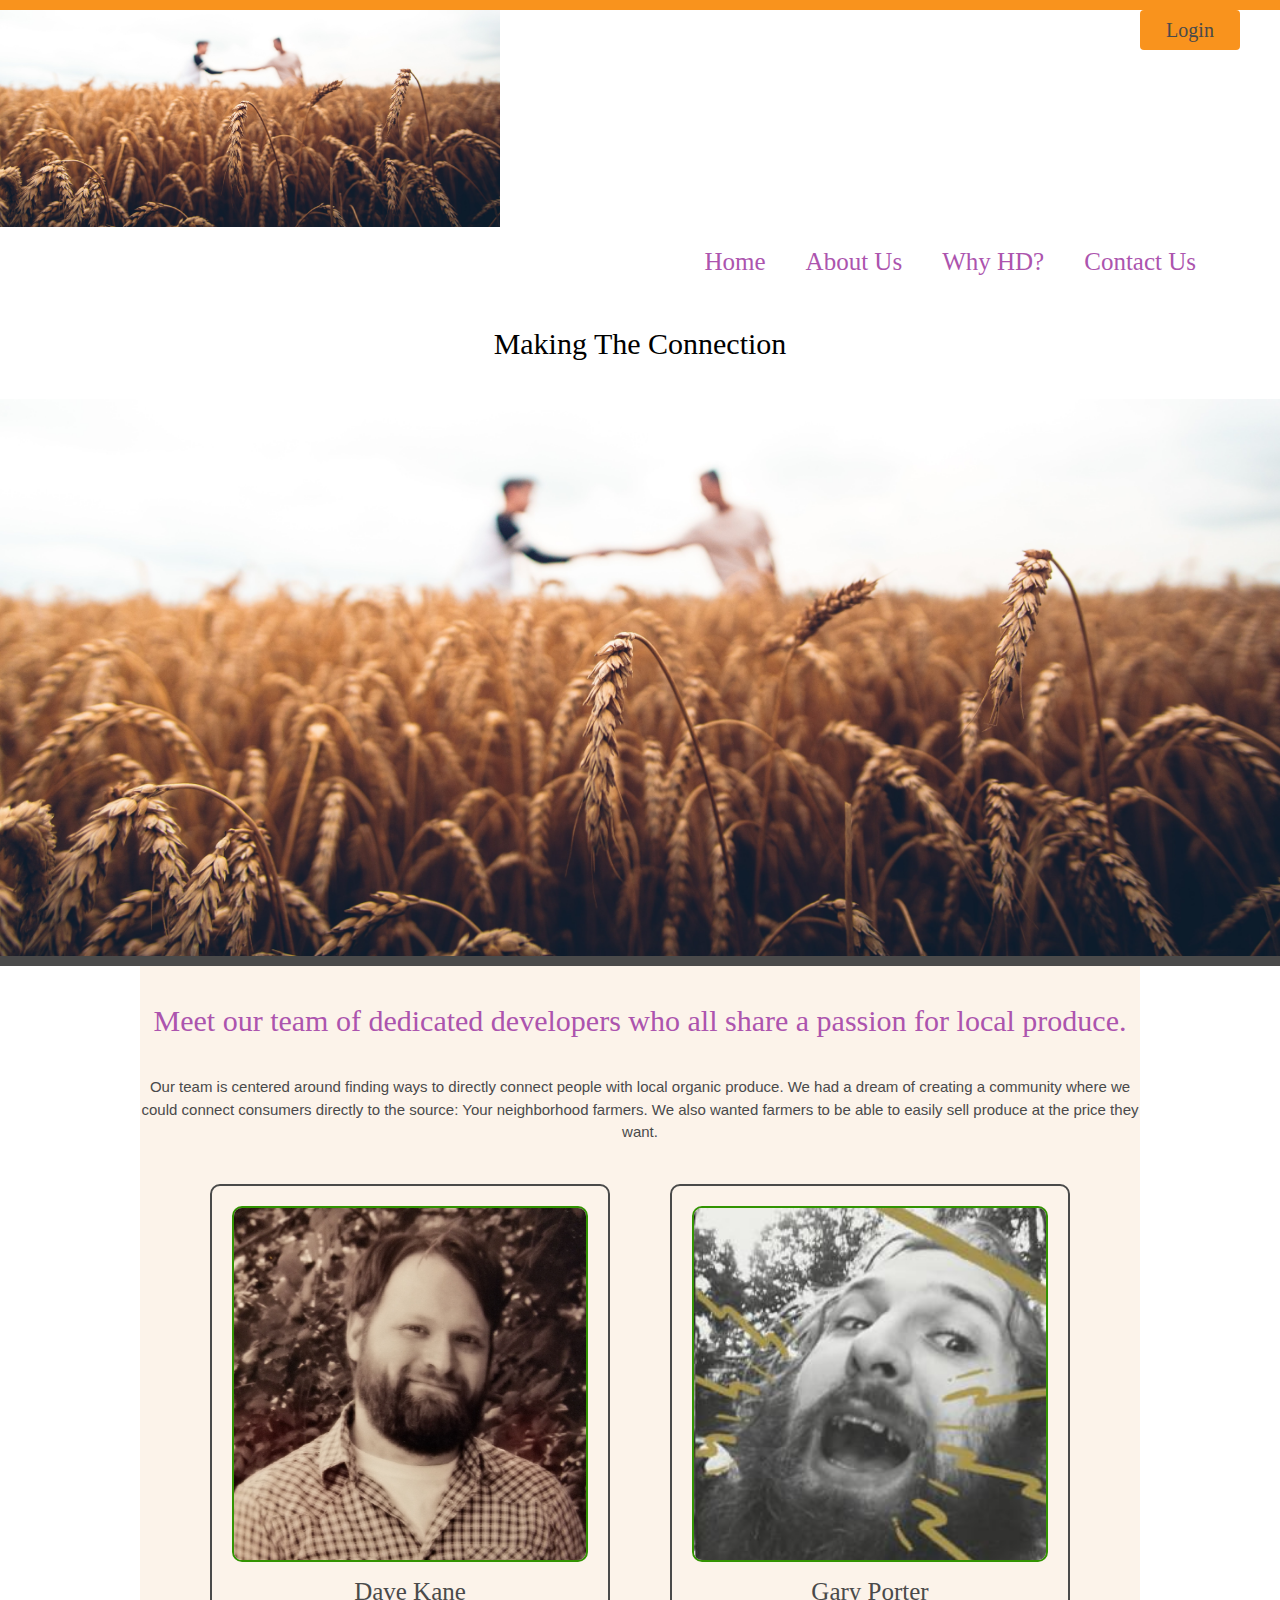
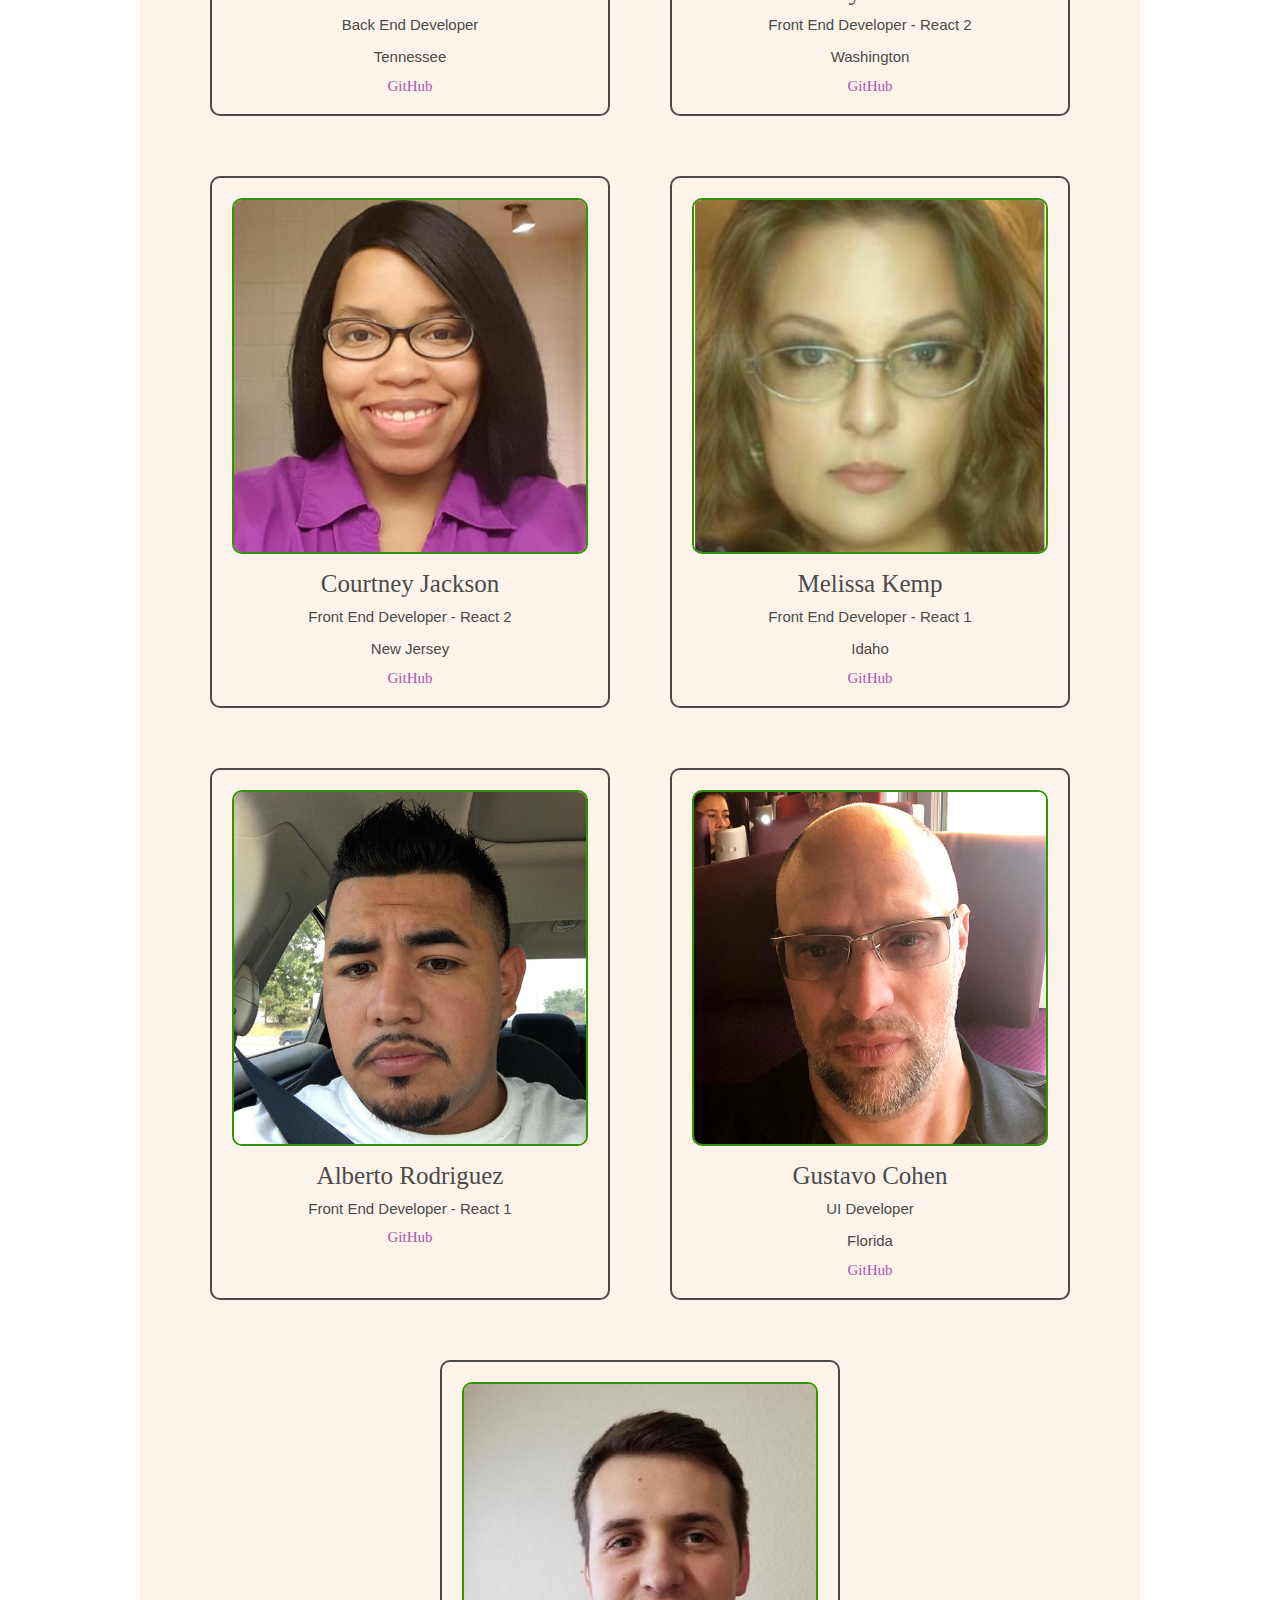
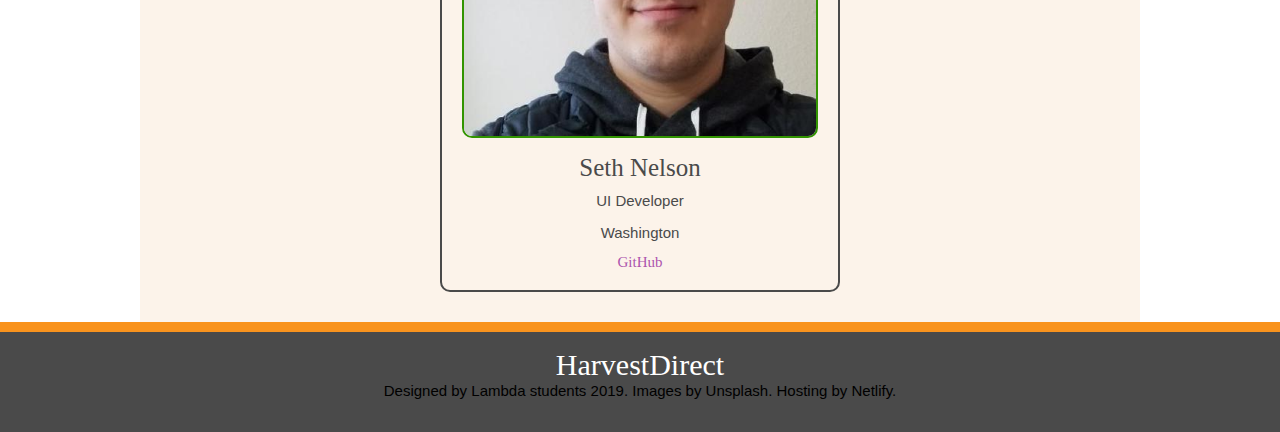
==== commit 78ac2a2d: "finished layout. Need to dress it up and modify the text in the header, as well as host it tomorrow " ====
--- a/about.html
+++ b/about.html
@@ -33,77 +33,86 @@
     </nav>
 
     <div class="headerPhoto">
+        <h1>Making The Connection</h1>
         <img src="img/top-bg-img.jpg" alt="bg">
     </div>
 
     <div class="pageBreakGray">
     </div>
 
-    <div class="container about">
+    <div class="aboutContainer">
         <Section class="callToAction">
             <div class="missionStatement">
-                <h2>Nullam id fermentum tellus, dapibus molestie dui. Mauris ultricies pharetra dolor, eget finibus velit finibus id.</h2>
+                <h1>Meet our team of dedicated developers who all share a passion for local produce.</h1>
             </div>
         </Section>
 
-        <section class="servicesInfo">
-            <p>Nullam id fermentum tellus, dapibus molestie dui.</p>
+        <section class="teamInfo">
+            <p>Our team is centered around finding ways to directly connect people with local organic produce. We had a dream of creating a community where we could connect consumers directly to the source: Your neighborhood farmers. We also wanted farmers to be able to easily sell produce at the price they want.</p>
         </section>
         <section class="aboutContainer">
             <div class="bioCard">
-                <img src="img/bio-1.jpg" alt="Dave!">
-                <h2>Dave</h2>
-                <p>Sed ut tortor odio.</p>
+                <img src="img/bio-dave.png" alt="Dave!">
+                <h2>Dave Kane</h2>
+                <p>Back End Developer</p>
+                <p>Tennessee</p>
+                <a href="https://github.com/DoubleBridges">GitHub</a>
             </div>
 
             <div class="bioCard">
-                <img src="img/bio-1.jpg" alt="Dave!">
-                <div class="bioText">
-                    <h2>Gary</h2>
-                    <p>Sed ut tortor odio.</p>
-                </div>
+                <img src="img/bio-gary.png" alt="Dave!">
+                <h2>Gary Porter</h2>
+                <p>Front End Developer - React 2</p>
+                <p>Washington</p>
+                <a href="https://github.com/garybot">GitHub</a>
             </div>
 
             <div class="bioCard">
-                <img src="img/bio-1.jpg" alt="Dave!">
-                <h2>Courtney</h2>
-                <p>Sed ut tortor odio.</p>
+                <img src="img/bio-courtney.jpg" alt="Dave!">
+                <h2>Courtney Jackson</h2>
+                <p>Front End Developer - React 2</p>
+                <p>New Jersey</p>
+                <a href="https://github.com/CourtneyJa">GitHub</a>
             </div>
 
             <div class="bioCard">
-                <img src="img/bio-1.jpg" alt="Dave!">
-                <h2>Melissa</h2>
-                <p>Sed ut tortor odio.</p>
+                <img src="img/bio-melissa.jpg" alt="Dave!">
+                <h2>Melissa Kemp</h2>
+                <p>Front End Developer - React 1</p>
+                <p>Idaho</p>
+                <a href="https://github.com/otterspawdesign">GitHub</a>
             </div>
 
             <div class="bioCard">
-                <img src="img/bio-1.jpg" alt="Dave!">
-                <h2>Alexander</h2>
-                <p>Sed ut tortor odio.</p>
+                <img src="img/bio-alberto.png" alt="Dave!">
+                <h2>Alberto Rodriguez</h2>
+                <p>Front End Developer - React 1</p>
+                <a href="https://github.com/junior90rodriguez">GitHub</a>
             </div>
 
             <div class="bioCard">
-                <img src="img/bio-1.jpg" alt="Dave!">
-                <h2>Gus</h2>
-                <p>Sed ut tortor odio.</p>
+                <img src="img/bio-gustavo.png" alt="Dave!">
+                <h2>Gustavo Cohen</h2>
+                <p>UI Developer</p>
+                <p>Florida</p>
+                <a href="https://github.com/cohengus">GitHub</a>
             </div>
 
             <div class="bioCard">
-                <img src="img/bio-1.jpg" alt="Dave!">
-                <h2>Seth</h2>
-                <p>Sed ut tortor odio.</p>
+                <img src="img/bio-seth.jpg" alt="Dave!">
+                <h2>Seth Nelson</h2>
+                <p>UI Developer</p>
+                <p>Washington</p>
+                <a href="https://github.com/seth-nelson">GitHub</a>
             </div>
         </section>
-
-        <div class="signUpButton">
-        
-        </div>
     </div>
         <div class="pageBreakOrange">
         </div>
     
         <footer class="footer">
             <h1>HarvestDirect</h1>
+            <p>Designed by Lambda students 2019. Images by Unsplash. Hosting by Netlify.</p>
         </footer>
 </body>
 </html>--- a/css/index.css
+++ b/css/index.css
@@ -154,20 +154,20 @@
   font-family: 'Merriweather', serif;
 }
 h1 {
-  font-size: 4rem;
+  font-size: 3rem;
 }
 h2 {
-  font-size: 3.2rem;
+  font-size: 2.5rem;
   padding-bottom: 10px;
 }
 h4 {
-  font-size: 2.5rem;
+  font-size: 2rem;
   padding-bottom: 10px;
 }
 p {
   font-family: 'Ubuntu', sans-serif;
   line-height: 1.5;
-  font-size: 1.6rem;
+  font-size: 1.5rem;
   padding-bottom: 10px;
 }
 .container {
@@ -177,6 +177,19 @@
 }
 @media (max-width: 500px) {
   .container {
+    max-width: 500px;
+    width: 100%;
+    margin: 0 auto;
+  }
+}
+.aboutContainer {
+  max-width: 1000px;
+  width: 100%;
+  margin: 0 auto;
+  background-color: #FCF3EA;
+}
+@media (max-width: 500px) {
+  .aboutContainer {
     max-width: 500px;
     width: 100%;
     margin: 0 auto;
@@ -211,8 +224,9 @@
   padding: 20px;
 }
 .footer {
-  width: 100%;
-  height: 80px;
+  flex-direction: column;
+  width: 100%;
+  height: 100px;
   background: #4A4A4A;
   display: flex;
   justify-content: center;
@@ -238,10 +252,10 @@
 }
 .headerContainer a {
   text-decoration: none;
-  color: #FFFFFF;
+  color: #4A4A4A;
 }
 .headerContainer a:hover {
-  color: #4A4A4A;
+  color: #329401;
 }
 .pageBreakOrange {
   height: 10px;
@@ -254,9 +268,11 @@
   background-color: #4A4A4A;
 }
 .headerPhoto {
+  flex-direction: column;
   display: flex;
   justify-content: center;
   align-items: center;
+  margin-top: 60px;
 }
 .headerPhoto img {
   width: 100%;
@@ -270,11 +286,24 @@
 .missionStatement {
   color: #AC54AE;
   padding: 40px 0px 40px 0px;
+  text-align: center;
+}
+.teamInfo {
+  color: #4A4A4A;
+  text-align: center;
 }
 .aboutContainer {
   display: flex;
   flex-wrap: wrap;
   justify-content: center;
+}
+.aboutContainer a {
+  text-decoration: none;
+  color: #AC54AE;
+  font-size: 1.5rem;
+}
+.aboutContainer a:hover {
+  color: #F9931D;
 }
 .bioCard {
   text-align: center;
@@ -282,9 +311,9 @@
   border: 2px solid #4A4A4A;
   border-radius: 1em;
   height: auto;
-  width: 45%;
+  width: 40%;
   padding: 20px;
-  margin: 20px;
+  margin: 30px;
   color: #4A4A4A;
 }
 @media (max-width: 500px) {
@@ -294,8 +323,9 @@
 }
 .bioCard img {
   width: 100%;
-  border: 2px solid #F9931D;
+  border: 2px solid #329401;
   border-radius: 10px;
+  margin-bottom: 15px;
 }
 .logo {
   width: 600px;
